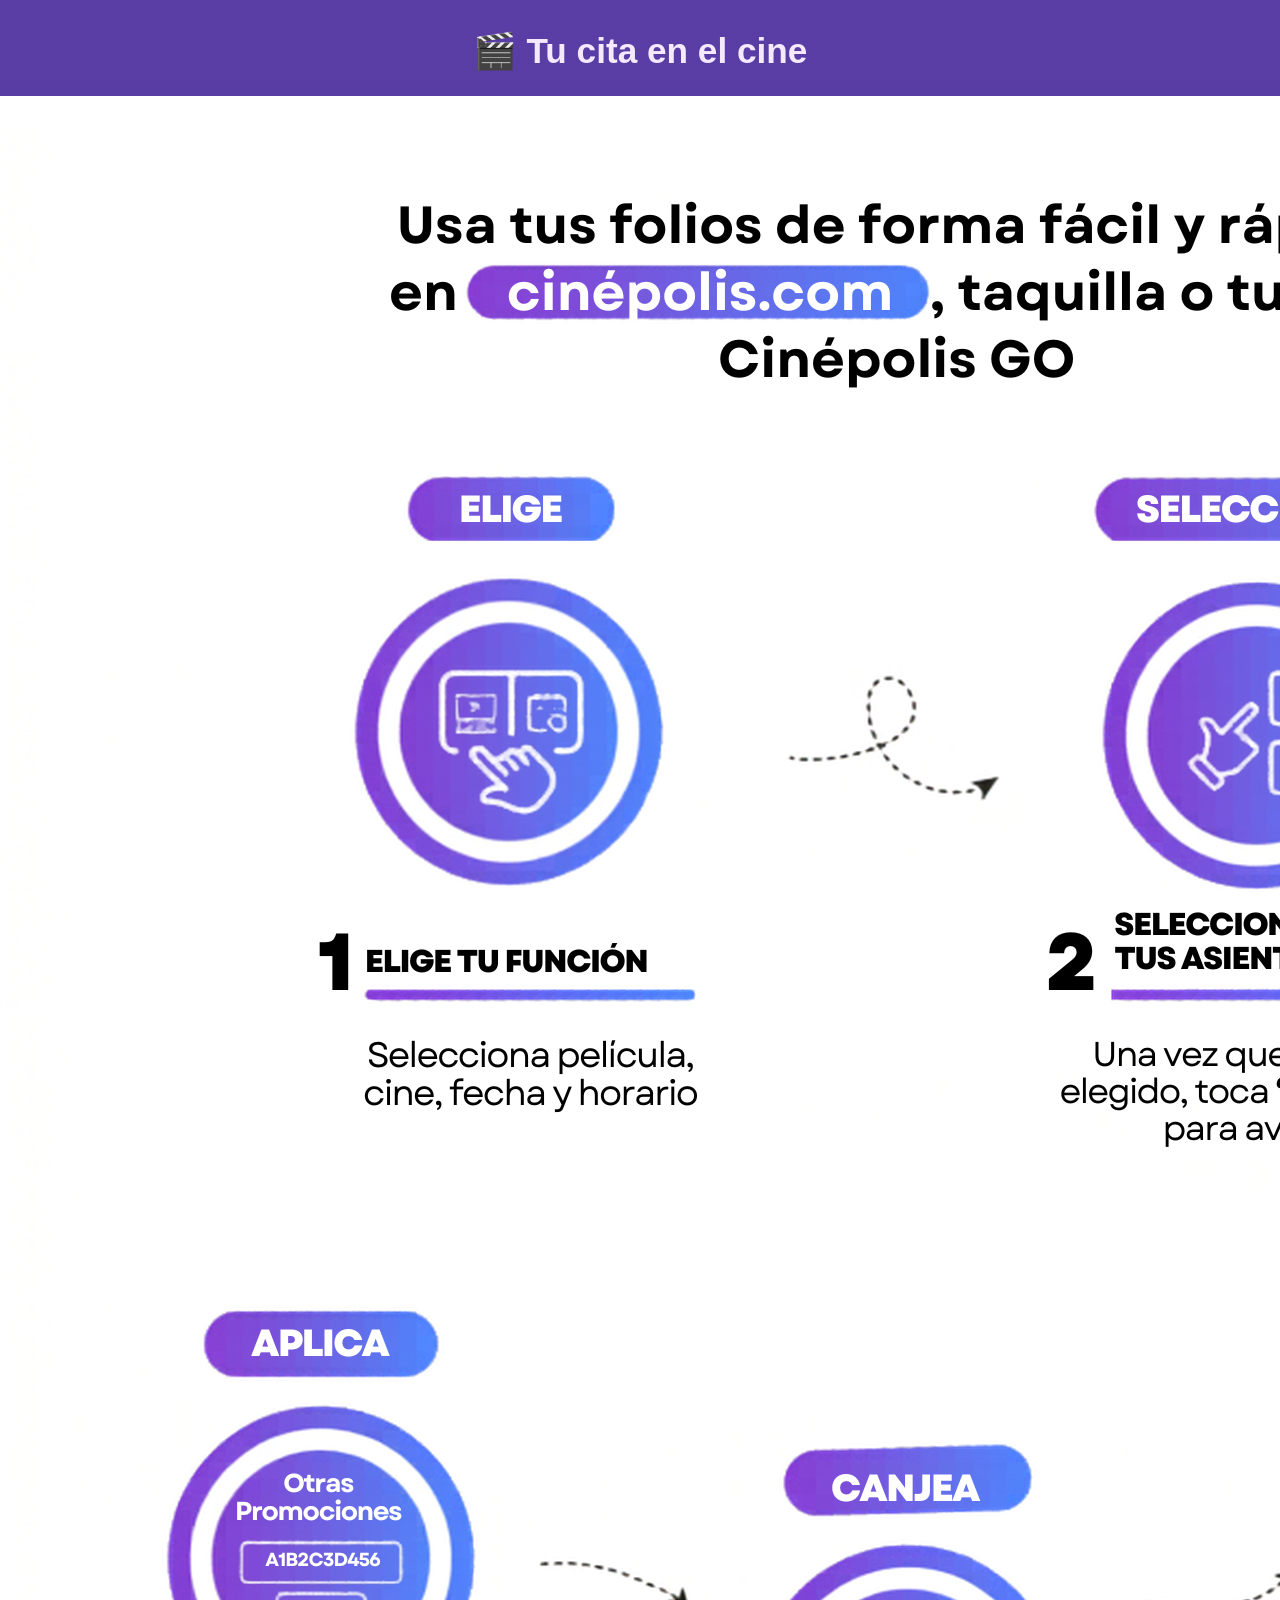
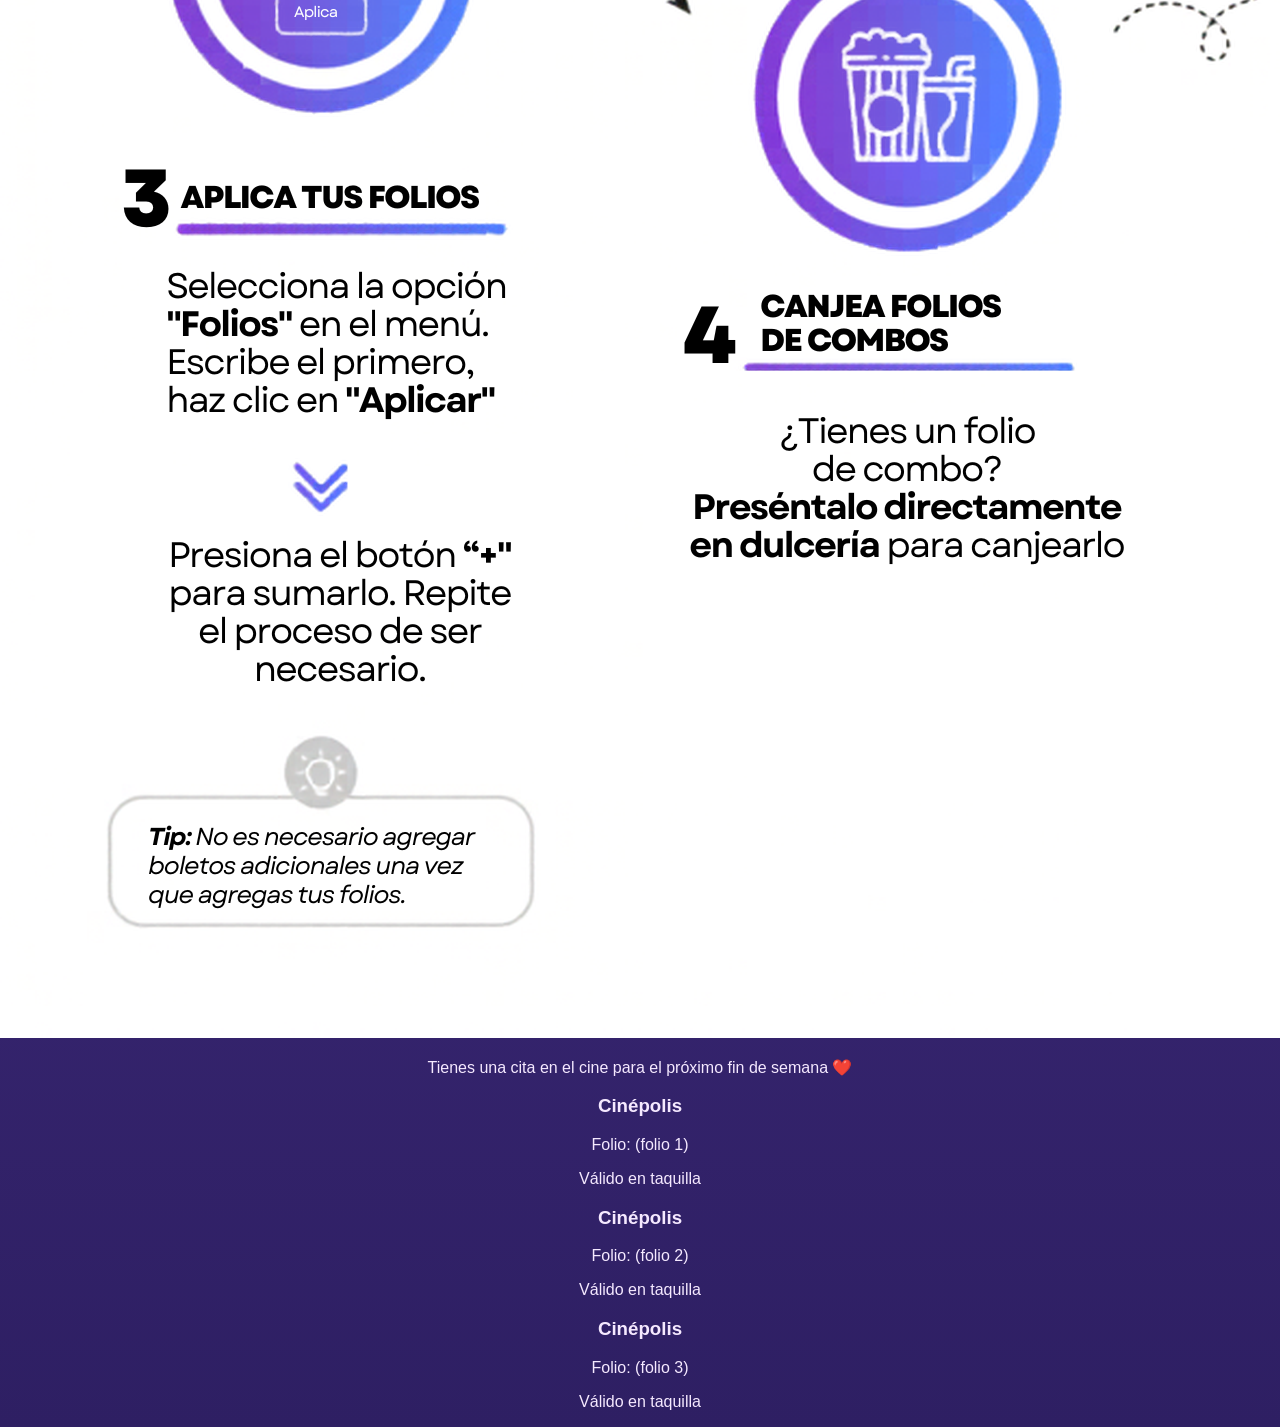
==== folios.html @ 8b89f039 "Create folios.html" ====
<!DOCTYPE html>
<html lang="es">
<head>
    <meta charset="UTF-8">
    <meta name="viewport" content="width=device-width, initial-scale=1.0">
    <title>Tus Boletos Amor</title>
    <link rel="stylesheet" href="style.css">
</head>

<body>

    <!-- Audio con truco para reproducirse -->
    <audio id="audio" src="imagenes/audio.mp3"></audio>

    <script>
        // Truco para reproducir audio en móviles
        document.addEventListener("click", () => {
            const audio = document.getElementById("audio");
            audio.volume = 0.7;
            audio.play();
        }, { once: true });
    </script>

    <div class="container">

        <h1>🎬 Tu cita en el cine</h1>

        <img src="imagenes/cine.png" class="cine-img">

        <p class="mensaje">
            Tienes una cita en el cine para el próximo fin de semana ❤️
        </p>

        <div class="tickets">

            <div class="ticket">
                <h3>Cinépolis</h3>
                <p>Folio: (folio 1)</p>
                <p>Válido en taquilla</p>
            </div>

            <div class="ticket">
                <h3>Cinépolis</h3>
                <p>Folio: (folio 2)</p>
                <p>Válido en taquilla</p>
            </div>

            <div class="ticket">
                <h3>Cinépolis</h3>
                <p>Folio: (folio 3)</p>
                <p>Válido en taquilla</p>
            </div>

        </div>

    </div>

</body>
</html>
---- style.css ----
/* GENERAL */
body {
    margin: 0;
    font-family: 'Montserrat', sans-serif;
    background: linear-gradient(to bottom, #5a3ea6, #2e1f63);
    overflow-x: hidden;
    color: #f5e9ff;
    text-align: center;
}

h1 {
    font-size: 2.2rem;
    margin-top: 30px;
}

.intro-text {
    font-size: 1.2rem;
    padding: 0 20px;
}

/* PASTEL */
.pastel {
    width: 180px;
    margin: 30px auto;
    display: block;
    animation: aparecer 2s ease-in-out;
}

/* ANIMACIÓN */
@keyframes aparecer {
    from { opacity: 0; transform: scale(0.5); }
    to { opacity: 1; transform: scale(1); }
}

/* REGALO */
.regalo-section {
    margin-top: 40px;
}

.regalo-img {
    width: 180px;
    transition: transform 0.4s;
    cursor: pointer;
}

.regalo-img:hover {
    transform: scale(1.1) rotate(5deg);
}

/* BOLETOS */
.boletos-container {
    margin-top: 30px;
    display: none;
}

.boleto {
    width: 90%;
    max-width: 320px;
    margin: 15px auto;
    padding: 15px;
    background: #0a1a3a;
    border: 3px solid #ffd700;
    border-radius: 12px;
    color: white;
    text-align: center;
    box-shadow: 0 0 15px #ffd700;
    animation: aparecer 1.5s ease-in-out;
}

.boleto img {
    width: 70px;
    margin-bottom: 10px;
}

/* MENSAJE CINE */
.mensaje-cine {
    margin-top: 20px;
    font-size: 1.3rem;
    display: none;
    animation: escribir 3s steps(40);
    white-space: nowrap;
    overflow: hidden;
    border-right: 3px solid #ffd700;
    width: 0;
}

@keyframes escribir {
    from { width: 0; }
    to { width: 100%; }
}

/* CANVAS */
#canvas-globos {
    position: fixed;
    top: 0;
    left: 0;
    width: 100%;
    height: 100%;
    z-index: -1;
}

/* RESPONSIVE */
@media (max-width: 600px) {
    h1 {
        font-size: 1.8rem;
    }

    .intro-text {
        font-size: 1rem;
    }

    .pastel {
        width: 150px;
    }

    .regalo-img {
        width: 150px;
    }

    .boleto {
        padding: 12px;
        font-size: 0.9rem;
    }

    .mensaje-cine {
        font-size: 1.1rem;
    }
}
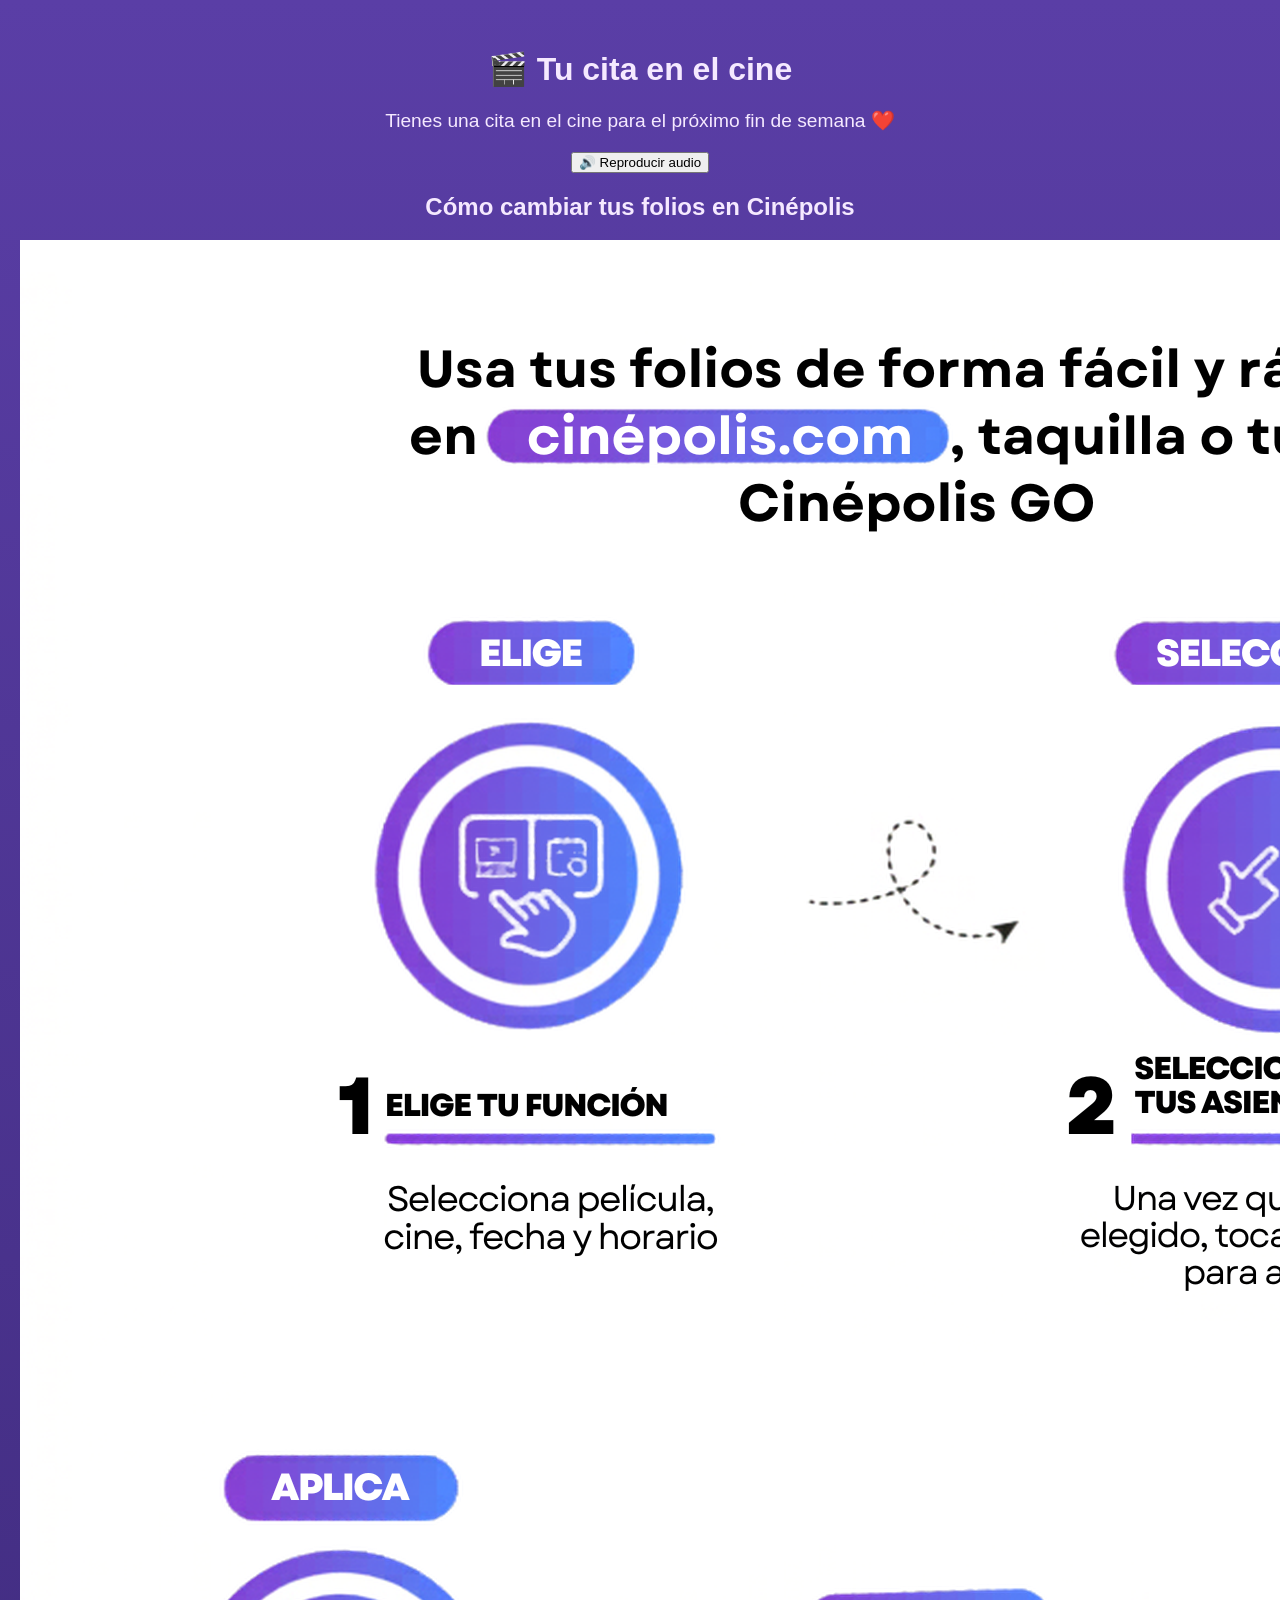
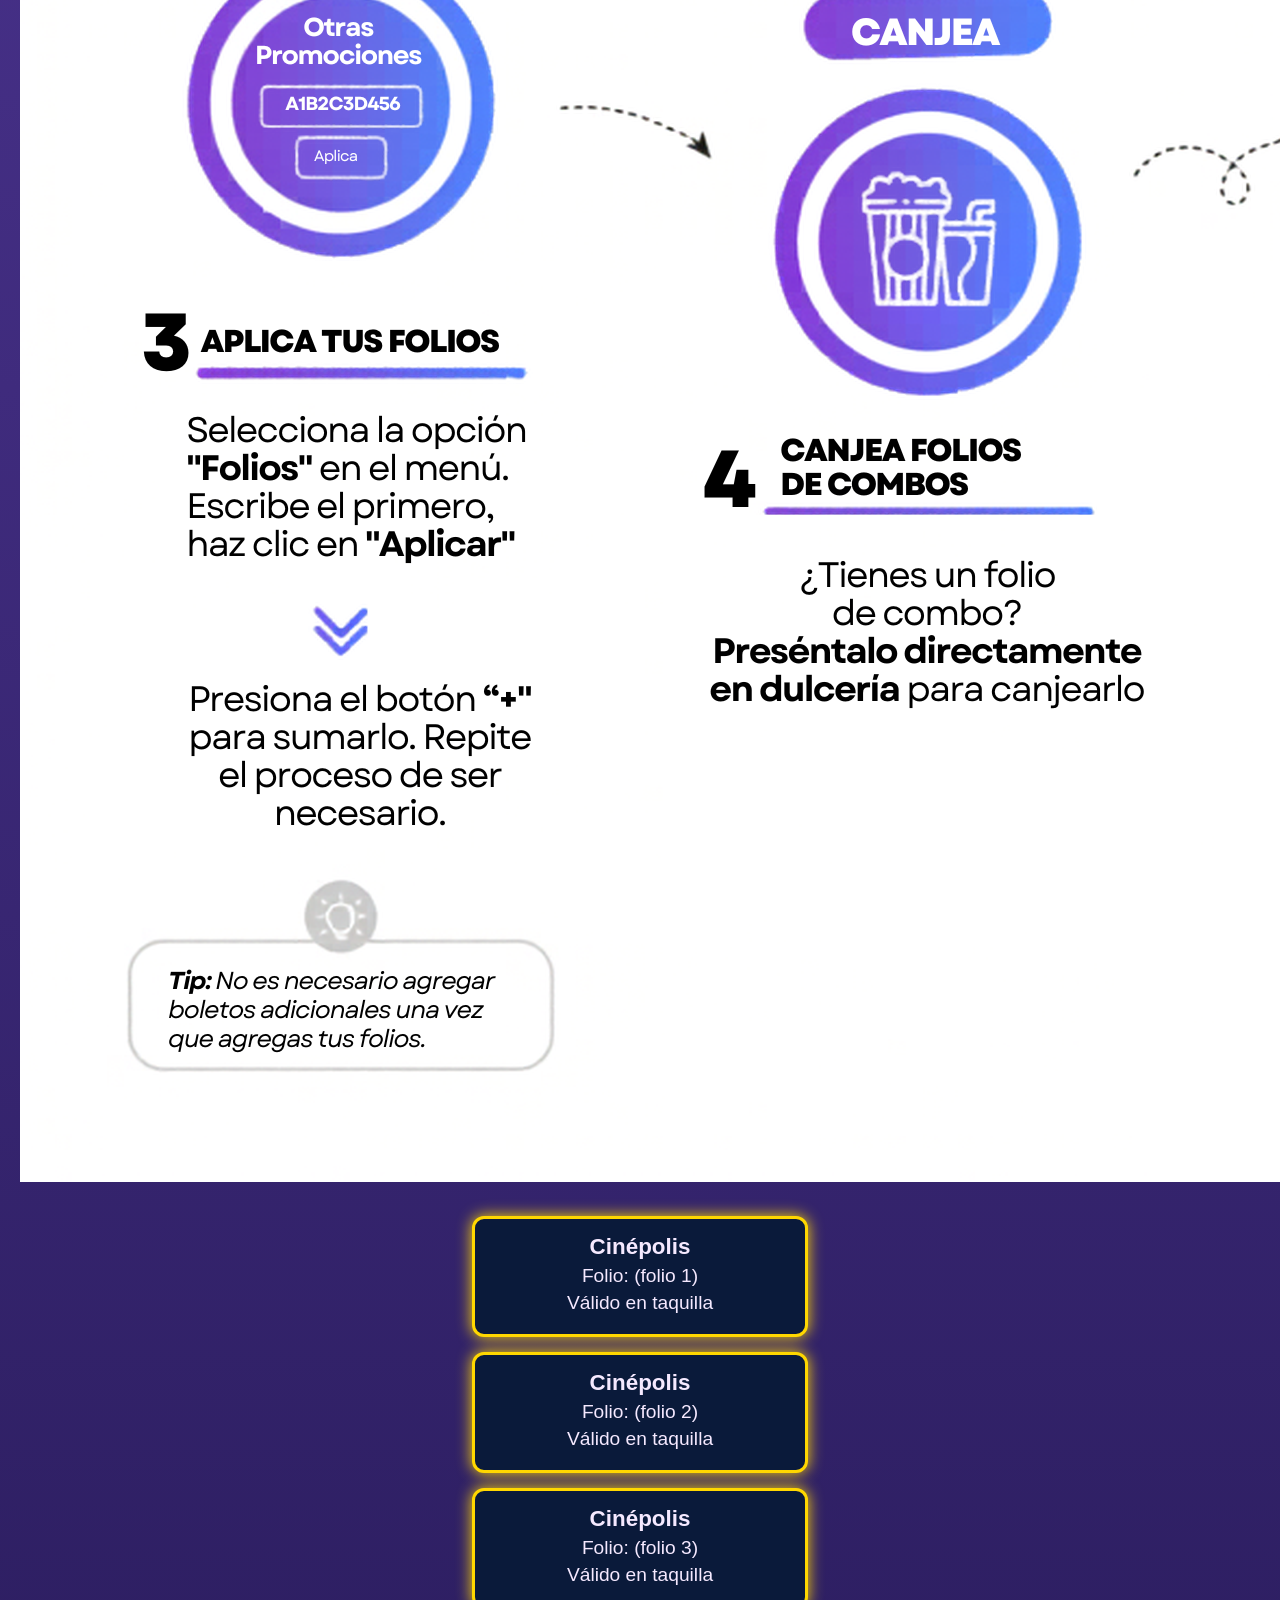
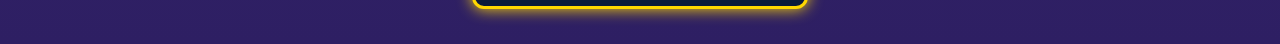
==== commit 62ed2274: "Update folios.html" ====
--- a/folios.html
+++ b/folios.html
@@ -9,27 +9,29 @@
 
 <body>
 
-    <!-- Audio con truco para reproducirse -->
-    <audio id="audio" src="imagenes/audio.mp3"></audio>
-
-    <script>
-        // Truco para reproducir audio en móviles
-        document.addEventListener("click", () => {
-            const audio = document.getElementById("audio");
-            audio.volume = 0.7;
-            audio.play();
-        }, { once: true });
-    </script>
-
     <div class="container">
 
         <h1>🎬 Tu cita en el cine</h1>
 
-        <img src="imagenes/cine.png" class="cine-img">
-
         <p class="mensaje">
             Tienes una cita en el cine para el próximo fin de semana ❤️
         </p>
+
+        <!-- Botón para reproducir audio -->
+        <button id="btnAudio" class="btn-audio">🔊 Reproducir audio</button>
+
+        <audio id="audio" src="imagenes/audio.mp3"></audio>
+
+        <script>
+            document.getElementById("btnAudio").addEventListener("click", () => {
+                const audio = document.getElementById("audio");
+                audio.volume = 0.7;
+                audio.play();
+            });
+        </script>
+
+        <h2 class="subtitulo">Cómo cambiar tus folios en Cinépolis</h2>
+        <img src="imagenes/cine.png" class="cine-img-small">
 
         <div class="tickets">
 
--- a/style.css
+++ b/style.css
@@ -1,128 +1,85 @@
-/* GENERAL */
 body {
     margin: 0;
     font-family: 'Montserrat', sans-serif;
     background: linear-gradient(to bottom, #5a3ea6, #2e1f63);
-    overflow-x: hidden;
     color: #f5e9ff;
     text-align: center;
 }
 
+.container {
+    padding: 20px;
+}
+
 h1 {
-    font-size: 2.2rem;
+    font-size: 2rem;
     margin-top: 30px;
 }
 
-.intro-text {
+p {
     font-size: 1.2rem;
-    padding: 0 20px;
 }
 
-/* PASTEL */
-.pastel {
-    width: 180px;
-    margin: 30px auto;
-    display: block;
-    animation: aparecer 2s ease-in-out;
-}
-
-/* ANIMACIÓN */
-@keyframes aparecer {
-    from { opacity: 0; transform: scale(0.5); }
-    to { opacity: 1; transform: scale(1); }
-}
-
-/* REGALO */
-.regalo-section {
+/* Imagen del regalo */
+.regalo-img {
+    width: 200px;
     margin-top: 40px;
-}
-
-.regalo-img {
-    width: 180px;
-    transition: transform 0.4s;
     cursor: pointer;
+    transition: transform 0.3s;
 }
 
 .regalo-img:hover {
-    transform: scale(1.1) rotate(5deg);
+    transform: scale(1.1);
 }
 
-/* BOLETOS */
-.boletos-container {
-    margin-top: 30px;
-    display: none;
+/* Imagen cine */
+.cine-img {
+    width: 90%;
+    max-width: 350px;
+    margin: 20px auto;
+    display: block;
 }
 
-.boleto {
-    width: 90%;
-    max-width: 320px;
-    margin: 15px auto;
-    padding: 15px;
+/* Tickets */
+.tickets {
+    margin-top: 30px;
+}
+
+.ticket {
     background: #0a1a3a;
     border: 3px solid #ffd700;
     border-radius: 12px;
-    color: white;
-    text-align: center;
+    padding: 15px;
+    width: 90%;
+    max-width: 300px;
+    margin: 15px auto;
     box-shadow: 0 0 15px #ffd700;
-    animation: aparecer 1.5s ease-in-out;
 }
 
-.boleto img {
-    width: 70px;
-    margin-bottom: 10px;
+.ticket h3 {
+    margin: 0;
+    font-size: 1.4rem;
 }
 
-/* MENSAJE CINE */
-.mensaje-cine {
-    margin-top: 20px;
-    font-size: 1.3rem;
-    display: none;
-    animation: escribir 3s steps(40);
-    white-space: nowrap;
-    overflow: hidden;
-    border-right: 3px solid #ffd700;
-    width: 0;
+.ticket p {
+    margin: 5px 0;
 }
 
-@keyframes escribir {
-    from { width: 0; }
-    to { width: 100%; }
-}
-
-/* CANVAS */
-#canvas-globos {
-    position: fixed;
-    top: 0;
-    left: 0;
-    width: 100%;
-    height: 100%;
-    z-index: -1;
-}
-
-/* RESPONSIVE */
+/* Responsivo */
 @media (max-width: 600px) {
     h1 {
-        font-size: 1.8rem;
+        font-size: 1.6rem;
     }
 
-    .intro-text {
+    p {
         font-size: 1rem;
-    }
-
-    .pastel {
-        width: 150px;
     }
 
     .regalo-img {
         width: 150px;
     }
 
-    .boleto {
+    .ticket {
         padding: 12px;
-        font-size: 0.9rem;
-    }
-
-    .mensaje-cine {
-        font-size: 1.1rem;
     }
 }
+
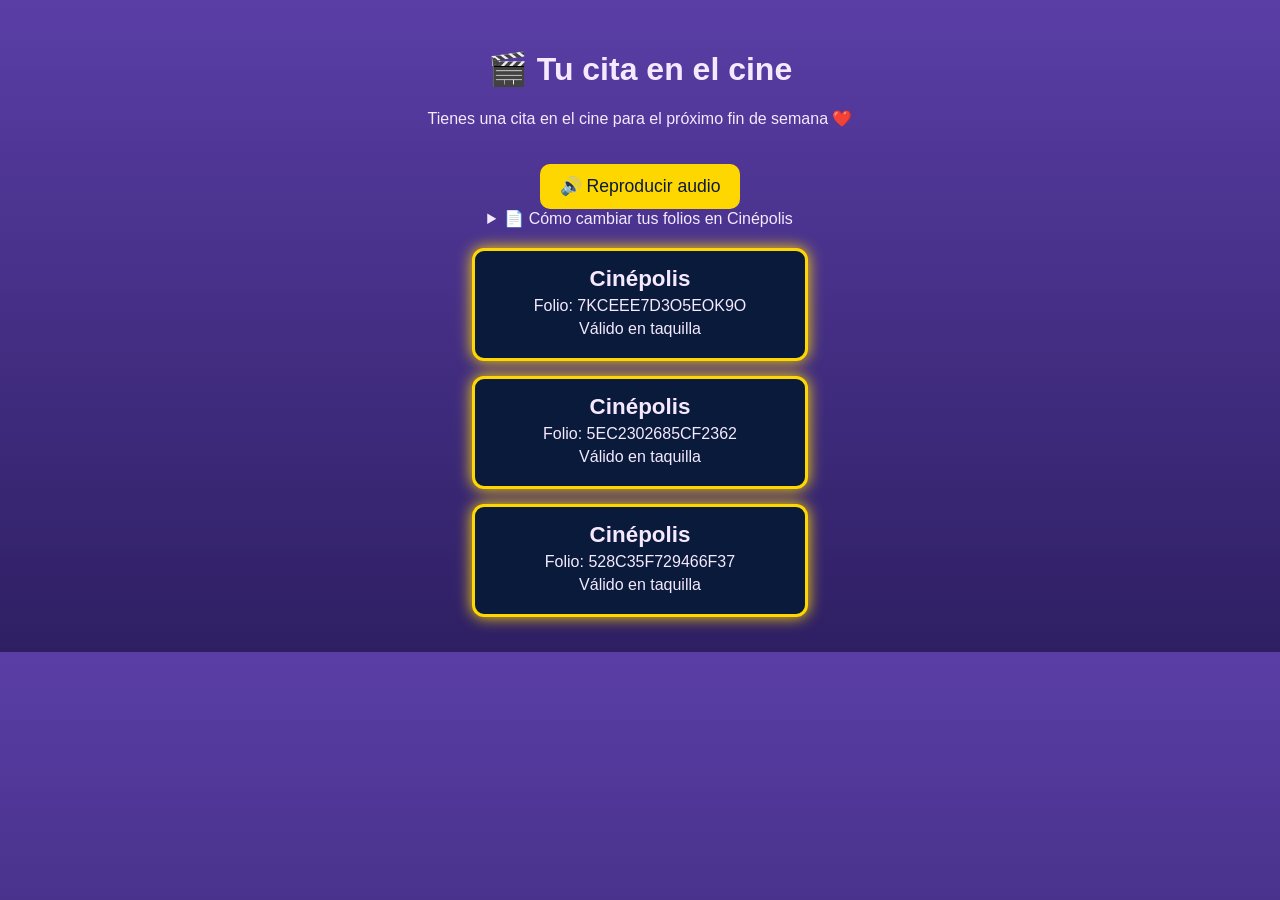
==== commit 9573535a: "Update folios with new ticket information" ====
--- a/folios.html
+++ b/folios.html
@@ -30,26 +30,29 @@
             });
         </script>
 
-        <h2 class="subtitulo">Cómo cambiar tus folios en Cinépolis</h2>
-        <img src="imagenes/cine.png" class="cine-img-small">
+        <!-- Apartado desplegable -->
+        <details class="desplegable">
+            <summary>📄 Cómo cambiar tus folios en Cinépolis</summary>
+            <img src="imagenes/cine.png" class="cine-img-small">
+        </details>
 
         <div class="tickets">
 
             <div class="ticket">
                 <h3>Cinépolis</h3>
-                <p>Folio: (folio 1)</p>
+                <p>Folio: 7KCEEE7D3O5EOK9O</p>
                 <p>Válido en taquilla</p>
             </div>
 
             <div class="ticket">
                 <h3>Cinépolis</h3>
-                <p>Folio: (folio 2)</p>
+                <p>Folio: 5EC2302685CF2362</p>
                 <p>Válido en taquilla</p>
             </div>
 
             <div class="ticket">
                 <h3>Cinépolis</h3>
-                <p>Folio: (folio 3)</p>
+                <p>Folio: 528C35F729466F37</p>
                 <p>Válido en taquilla</p>
             </div>
 
--- a/style.css
+++ b/style.css
@@ -1,3 +1,4 @@
+/* GENERAL */
 body {
     margin: 0;
     font-family: 'Montserrat', sans-serif;
@@ -15,14 +16,22 @@
     margin-top: 30px;
 }
 
-p {
+.intro-text {
     font-size: 1.2rem;
+    padding: 0 20px;
 }
 
-/* Imagen del regalo */
+/* PASTEL */
+.pastel {
+    width: 180px;
+    margin: 20px auto;
+    display: block;
+}
+
+/* REGALO */
 .regalo-img {
     width: 200px;
-    margin-top: 40px;
+    margin-top: 20px;
     cursor: pointer;
     transition: transform 0.3s;
 }
@@ -31,17 +40,22 @@
     transform: scale(1.1);
 }
 
-/* Imagen cine */
-.cine-img {
-    width: 90%;
-    max-width: 350px;
-    margin: 20px auto;
+/* CINE INFO */
+.subtitulo {
+    margin-top: 30px;
+    font-size: 1.4rem;
+}
+
+.cine-img-small {
+    width: 85%;
+    max-width: 300px;
+    margin: 10px auto;
     display: block;
 }
 
-/* Tickets */
+/* TICKETS */
 .tickets {
-    margin-top: 30px;
+    margin-top: 20px;
 }
 
 .ticket {
@@ -64,13 +78,39 @@
     margin: 5px 0;
 }
 
-/* Responsivo */
+/* BOTÓN AUDIO */
+.btn-audio {
+    background: #ffd700;
+    color: #0a1a3a;
+    border: none;
+    padding: 12px 20px;
+    border-radius: 10px;
+    font-size: 1.1rem;
+    cursor: pointer;
+    margin-top: 20px;
+}
+
+.btn-audio:hover {
+    background: #ffea4d;
+}
+
+/* CANVAS GLOBOS */
+#canvas-globos {
+    position: fixed;
+    top: 0;
+    left: 0;
+    width: 100%;
+    height: 100%;
+    z-index: -1;
+}
+
+/* RESPONSIVE */
 @media (max-width: 600px) {
     h1 {
         font-size: 1.6rem;
     }
 
-    p {
+    .intro-text {
         font-size: 1rem;
     }
 
@@ -82,4 +122,3 @@
         padding: 12px;
     }
 }
-
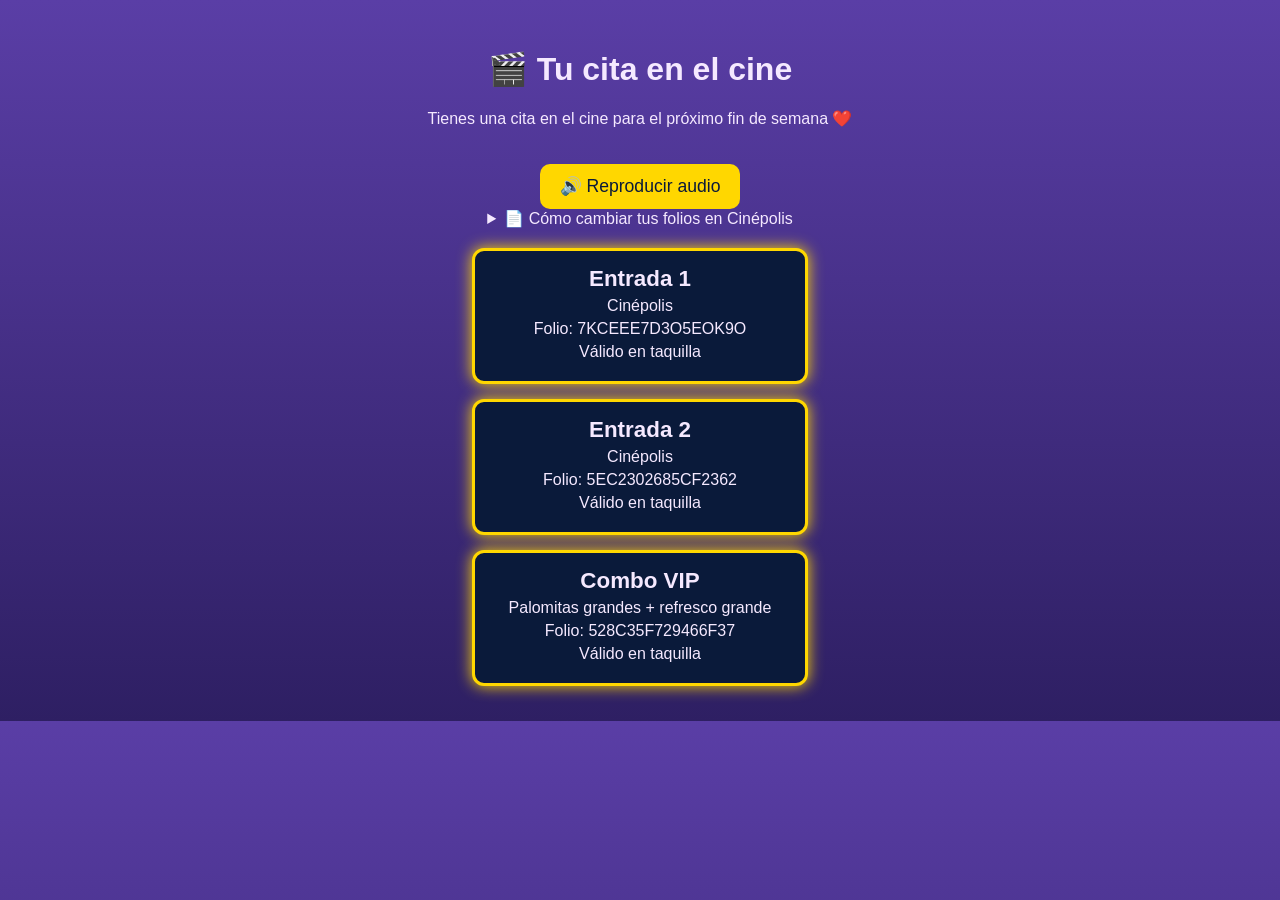
==== commit 52b1eab1: "Update ticket entries with new titles" ====
--- a/folios.html
+++ b/folios.html
@@ -39,19 +39,22 @@
         <div class="tickets">
 
             <div class="ticket">
-                <h3>Cinépolis</h3>
+                <h3>Entrada 1</h3>
+                <p>Cinépolis</p>
                 <p>Folio: 7KCEEE7D3O5EOK9O</p>
                 <p>Válido en taquilla</p>
             </div>
 
             <div class="ticket">
-                <h3>Cinépolis</h3>
+                <h3>Entrada 2</h3>
+                <p>Cinépolis</p>
                 <p>Folio: 5EC2302685CF2362</p>
                 <p>Válido en taquilla</p>
             </div>
 
             <div class="ticket">
-                <h3>Cinépolis</h3>
+                <h3>Combo VIP</h3>
+                <p>Palomitas grandes + refresco grande</p>
                 <p>Folio: 528C35F729466F37</p>
                 <p>Válido en taquilla</p>
             </div>
@@ -62,3 +65,4 @@
 
 </body>
 </html>
+
